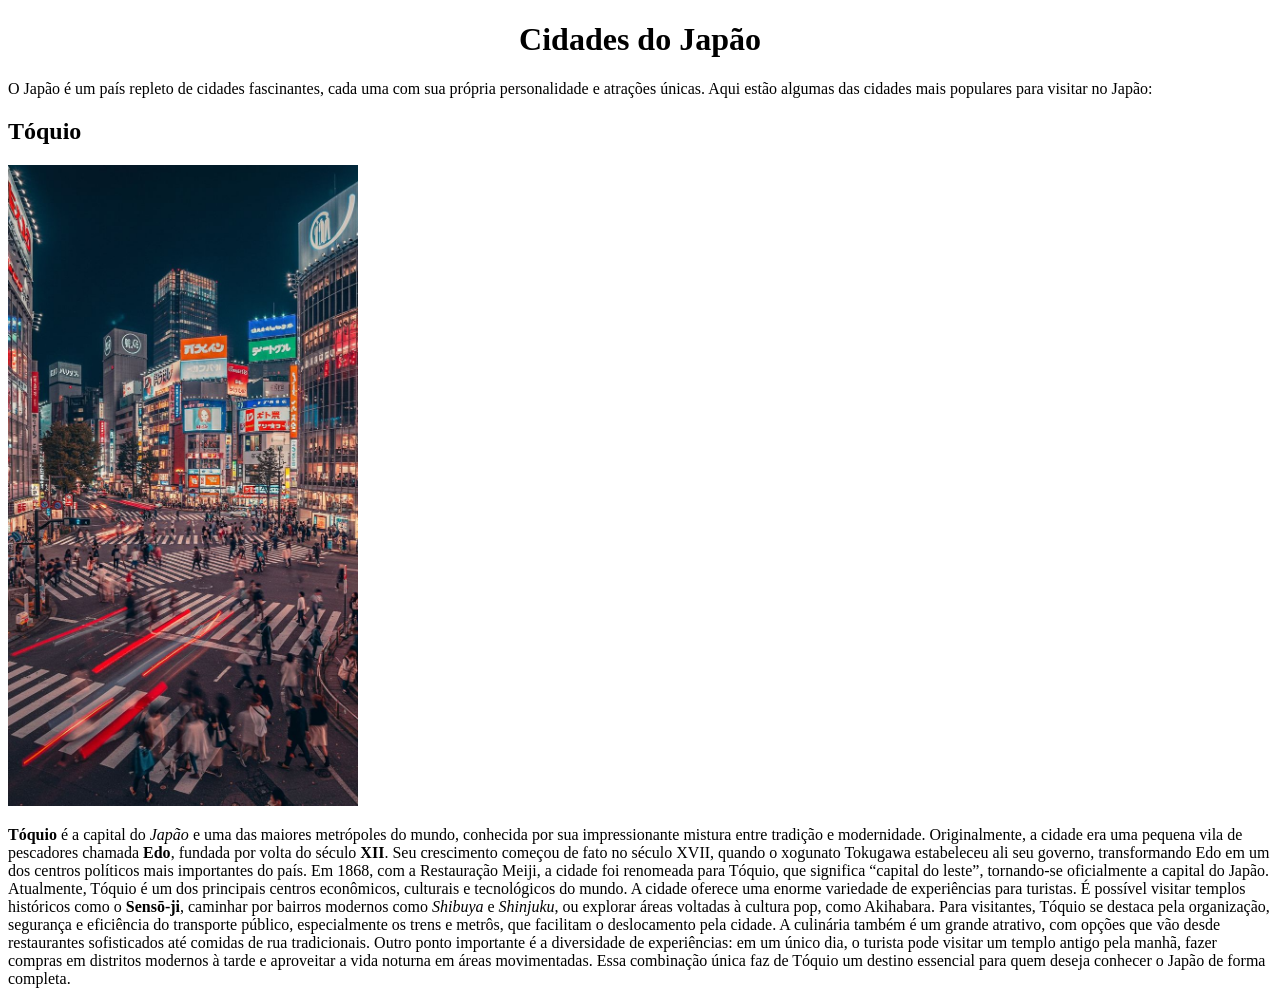
==== cidades.html @ 9c463ce1 "Initial commit" ====
<!DOCTYPE html>
<html lang="pt-br">
<head>
    <meta charset="UTF-8">
    <meta name="viewport" content="width=device-width, initial-scale=1.0">
    <title>Cidades do Japão</title>
</head>
<body>

    <h1><center>Cidades do Japão</center></h1>
    <p>O Japão é um país repleto de cidades fascinantes, cada uma com sua própria personalidade e atrações únicas. Aqui estão algumas das cidades mais populares para visitar no Japão:</p>

    <h2>Tóquio</h2>
    <img src="imagens/tokyo-fundo.jpg" alt="Visão de Tóquio" width="350">
    <p><strong>Tóquio</strong> é a capital do <em>Japão</em> e uma das maiores metrópoles do mundo, conhecida por sua impressionante mistura entre tradição e modernidade. Originalmente, a cidade era uma pequena vila de pescadores chamada <strong>Edo</strong>, fundada por volta do século <strong>XII</strong>. Seu crescimento começou de fato no século XVII, quando o xogunato Tokugawa estabeleceu ali seu governo, transformando Edo em um dos centros políticos mais importantes do país. Em 1868, com a Restauração Meiji, a cidade foi renomeada para Tóquio, que significa “capital do leste”, tornando-se oficialmente a capital do Japão.

    Atualmente, Tóquio é um dos principais centros econômicos, culturais e tecnológicos do mundo. A cidade oferece uma enorme variedade de experiências para turistas. É possível visitar templos históricos como o <strong>Sensō-ji</strong>, caminhar por bairros modernos como <em>Shibuya</em> e <em>Shinjuku</em>, ou explorar áreas voltadas à cultura pop, como Akihabara.

    Para visitantes, Tóquio se destaca pela organização, segurança e eficiência do transporte público, especialmente os trens e metrôs, que facilitam o deslocamento pela cidade. A culinária também é um grande atrativo, com opções que vão desde restaurantes sofisticados até comidas de rua tradicionais.

    Outro ponto importante é a diversidade de experiências: em um único dia, o turista pode visitar um templo antigo pela manhã, fazer compras em distritos modernos à tarde e aproveitar a vida noturna em áreas movimentadas. Essa combinação única faz de Tóquio um destino essencial para quem deseja conhecer o Japão de forma completa.</p>
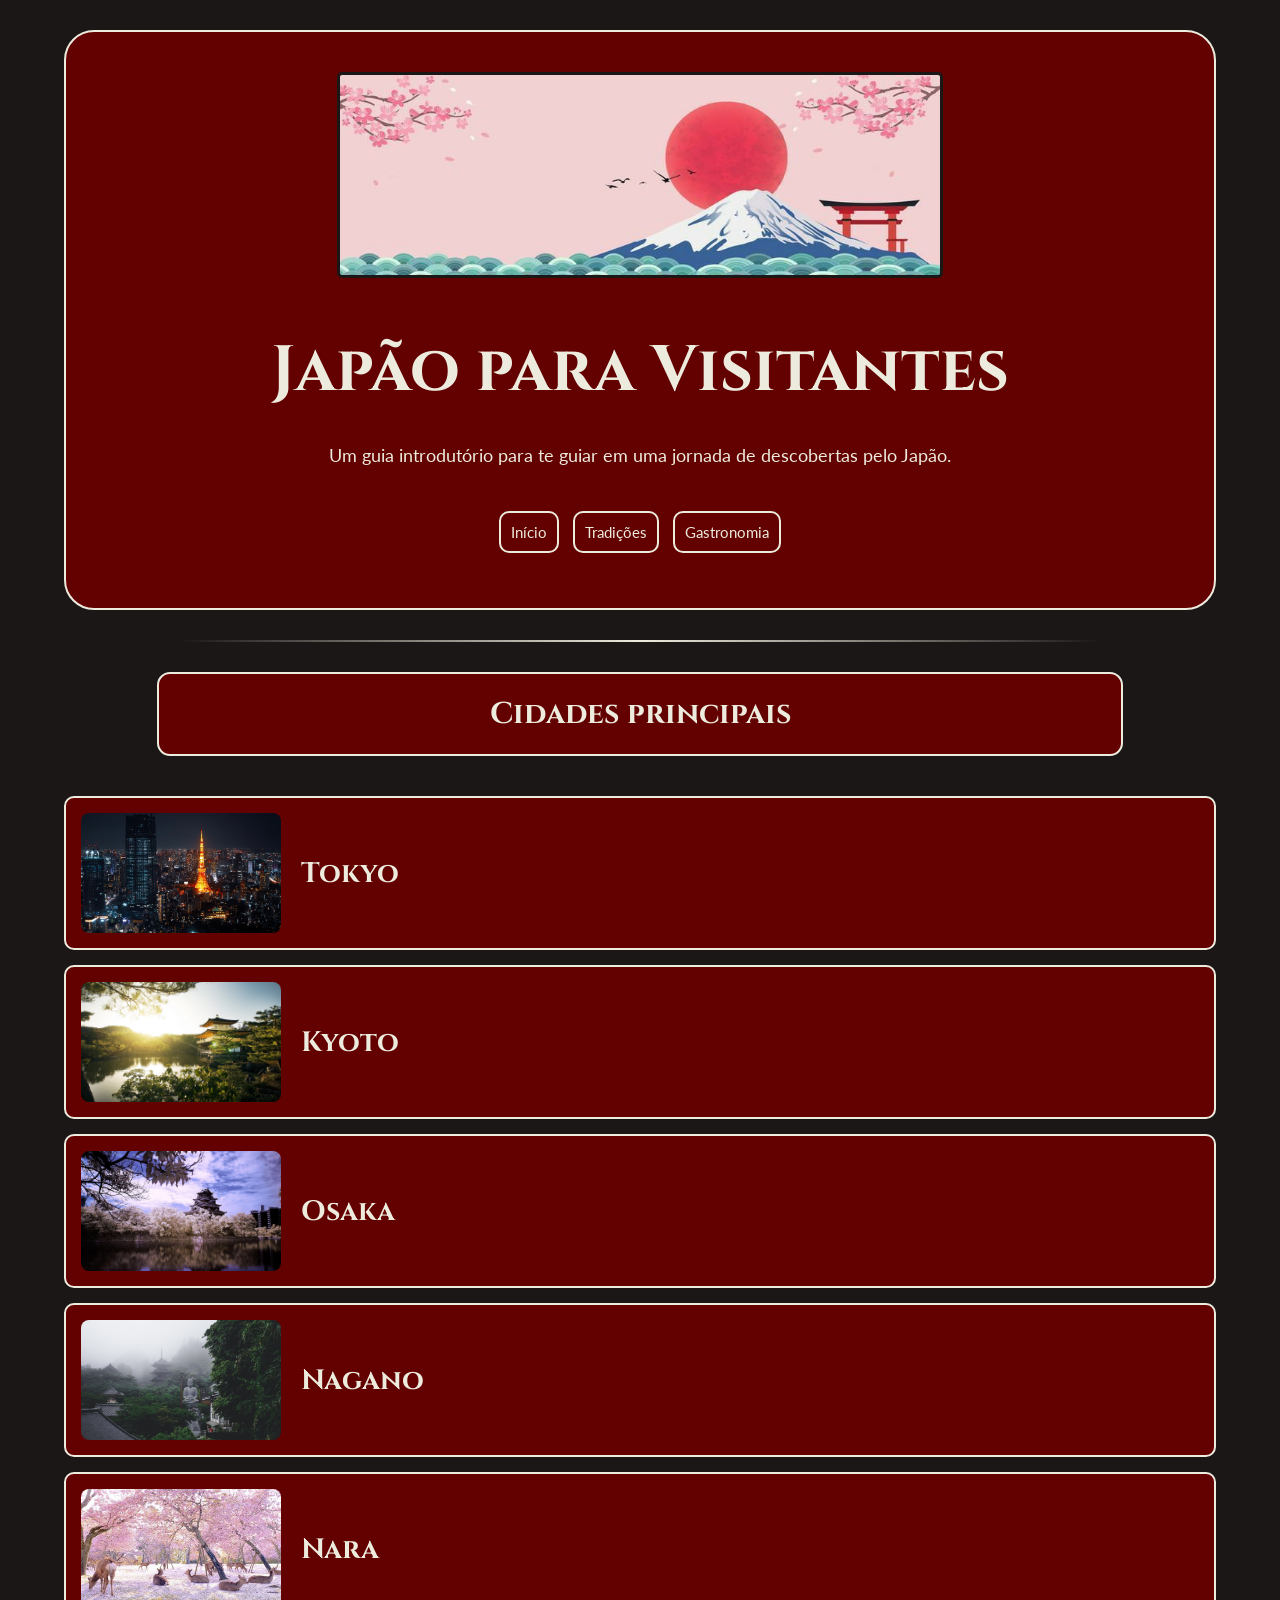
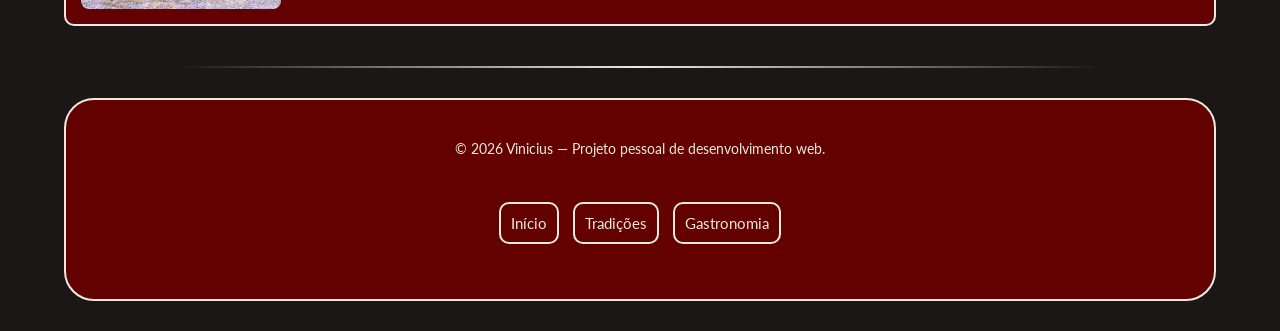
==== commit 4d222583: "Site Completo" ====
--- a/cidades.html
+++ b/cidades.html
@@ -3,19 +3,70 @@
 <head>
     <meta charset="UTF-8">
     <meta name="viewport" content="width=device-width, initial-scale=1.0">
-    <title>Cidades do Japão</title>
+    <title>日本 Para Visitantes</title>
+    <link rel="stylesheet" href="style.css">
+    <link href="https://fonts.googleapis.com/css2?family=Cinzel&family=Lato:wght@400;700&display=swap" rel="stylesheet">
 </head>
+    <header>
+        <img class="bannercenter" src="imagens/japan-banner.jpg" width="600" height="200" alt="Bandeira do Japão">
+
+            <h1 class="titulo1">Japão para Visitantes</h1>
+            <p class="textoboasvindas">Um guia introdutório para te guiar em uma jornada de descobertas pelo Japão.</p>
+
+    <div class="headerfooter">
+        <nav>
+            <a href="index.html">Início</a>
+            <a href="tradicoes.html">Tradições</a>
+            <a href="gastronomia.html">Gastronomia</a>
+        </nav>
+    </div>
+    </header>
 <body>
 
-    <h1><center>Cidades do Japão</center></h1>
-    <p>O Japão é um país repleto de cidades fascinantes, cada uma com sua própria personalidade e atrações únicas. Aqui estão algumas das cidades mais populares para visitar no Japão:</p>
+<hr>
 
-    <h2>Tóquio</h2>
-    <img src="imagens/tokyo-fundo.jpg" alt="Visão de Tóquio" width="350">
-    <p><strong>Tóquio</strong> é a capital do <em>Japão</em> e uma das maiores metrópoles do mundo, conhecida por sua impressionante mistura entre tradição e modernidade. Originalmente, a cidade era uma pequena vila de pescadores chamada <strong>Edo</strong>, fundada por volta do século <strong>XII</strong>. Seu crescimento começou de fato no século XVII, quando o xogunato Tokugawa estabeleceu ali seu governo, transformando Edo em um dos centros políticos mais importantes do país. Em 1868, com a Restauração Meiji, a cidade foi renomeada para Tóquio, que significa “capital do leste”, tornando-se oficialmente a capital do Japão.
+    <h2 class="boasvindas">Cidades principais</h2>
 
-    Atualmente, Tóquio é um dos principais centros econômicos, culturais e tecnológicos do mundo. A cidade oferece uma enorme variedade de experiências para turistas. É possível visitar templos históricos como o <strong>Sensō-ji</strong>, caminhar por bairros modernos como <em>Shibuya</em> e <em>Shinjuku</em>, ou explorar áreas voltadas à cultura pop, como Akihabara.
+<div class="cards-container">
 
-    Para visitantes, Tóquio se destaca pela organização, segurança e eficiência do transporte público, especialmente os trens e metrôs, que facilitam o deslocamento pela cidade. A culinária também é um grande atrativo, com opções que vão desde restaurantes sofisticados até comidas de rua tradicionais.
+    <a href="tokyo.html" class="cidade-card">
+        <img src="imagens/Tokyo-City-View.jpg" alt="Tokyo">
+        <h2>Tokyo</h2>
+    </a>
 
-    Outro ponto importante é a diversidade de experiências: em um único dia, o turista pode visitar um templo antigo pela manhã, fazer compras em distritos modernos à tarde e aproveitar a vida noturna em áreas movimentadas. Essa combinação única faz de Tóquio um destino essencial para quem deseja conhecer o Japão de forma completa.</p>+    <a href="kyoto.html" class="cidade-card">
+        <img src="imagens/Kyoto-View.jpg" alt="Kyoto">
+        <h2>Kyoto</h2>
+    </a>
+
+    <a href="osaka.html" class="cidade-card">
+        <img src="imagens/Osaka-View.jpg" alt="Osaka">
+        <h2>Osaka</h2>
+    </a>
+
+    <a href="nagano.html" class="cidade-card">
+        <img src="imagens/Nagano-View.jpg" alt="Nagano">
+        <h2>Nagano</h2>
+    </a>
+
+    <a href="nara.html" class="cidade-card">
+        <img src="imagens/Nara-View.jpg" alt="Nara">
+        <h2>Nara</h2>
+    </a>
+
+</div>
+
+<hr>
+
+<footer>
+        <p class="centerfooter">© 2026 Vinicius — Projeto pessoal de desenvolvimento web.</p>
+    <div class="headerfooter">
+        <nav class="navegação">
+            <a href="index.html">Início</a>
+            <a href="tradicoes.html">Tradições</a>
+            <a href="gastronomia.html">Gastronomia</a>
+        </nav>
+    </div>
+    </footer>
+</body>
+</html>
--- a/style.css
+++ b/style.css
@@ -0,0 +1,455 @@
+@charset "UTF-8";
+
+body {
+    background-color: #1B1717;
+    color: #EDEBDD;
+    width: 90%;
+    margin: 30px auto;
+}
+
+header, footer {
+    background-color: #630000;
+    border-radius: 30px;
+    border: 2px solid #EDEBDD;
+}
+header {
+    padding: 20px 20px 40px 20px;
+}
+footer {
+    padding: 20px 20px 40px 20px;
+}
+
+.bannercenter {
+    display: block;
+    max-width: 100%;
+    margin: 20px auto 50px auto;
+    border-radius: 5px;
+    border: 3px solid #1B1717;
+}
+
+.headerfooter {
+    text-align: center;
+    margin: 40px auto 10px auto;
+    width: 90%;
+}
+.headerfooter nav a {
+    color: #EDEBDD;
+    text-decoration: none;
+    font-size: 15px;
+    background-color: #630000;
+    padding: 10px 10px;
+    text-align: center;
+    border-radius: 10px;
+    border: 2px solid #EDEBDD;
+    margin: 5px;
+    display: inline-block;
+    transition: transform 0.3s margin 0.3s;
+}
+.headerfooter nav a:hover {
+    background-color: #EDEBDD;
+    color: #630000;
+    border: 2px solid #630000;
+    transform: scale(1.2);
+    margin: 0 11px;
+}
+
+hr {
+    border: none;
+    height: 2px;
+    background: linear-gradient(to right, transparent, #EDEBDD, transparent);
+    width: 80%;
+    margin: 30px auto;
+}
+
+h1, h2, h3 {
+    font-family: 'Cinzel', serif;
+}
+
+p, a, nav {
+    font-family: 'Lato', sans-serif;
+}
+
+.titulo1 {
+    text-align: center;
+    font-size: clamp(30px, 5vw, 70px);
+    margin: 20px auto 30px auto;
+}
+
+.textoboasvindas {
+    text-align: center;
+    font-size: clamp(14px, 2vw, 18px);
+    margin: 20px auto 25px auto;
+}
+
+.boasvindas {
+    text-align: center;
+    font-size: clamp(18px, 3vw, 30px);
+    margin: 20px auto;
+    border-radius: 13px;
+    border: 2px solid #EDEBDD;
+    padding: 20px;
+    background-color: #630000;
+    width: 80%;
+    color: #EDEBDD;
+}
+
+.imagemdeapresentação {
+    display: block;
+    max-width: 95%;
+    max-height: 500%;
+    margin: 35px auto 50px auto;
+    border-radius: 15px;
+    border: 2px solid #EDEBDD;
+}
+
+.sobre {
+    font-size: clamp(14px, 2vw, 20px);
+    background-color: #630000;
+    color: #EDEBDD;
+    border-radius: 20px;
+    border: 2px solid #EDEBDD;
+    padding: 20px;
+    margin-top: 30px;
+}
+
+.titulocards {
+    text-align: center;
+    font-size: clamp(18px, 3vw, 30px);
+    margin: 20px auto;
+    border-radius: 13px;
+    border: 2px solid #EDEBDD;
+    padding: 20px;
+    background-color: #630000;
+    width: 80%;
+    color: #EDEBDD;
+}
+
+.cardflex {
+    display: flex;
+    gap: 30px;
+    margin: 5vh auto;
+    width: 90% ;
+    flex-wrap: wrap;
+}
+.cardflex h3 {
+    font-size: 50px;
+    margin: 30px 0px;
+}
+
+.cardflex > div {
+    transition: transform 0.5s;
+}
+.cardflex > div:hover {
+    transform: translateY(-15px);
+    box-shadow: 0px 10px 20px rgba(0, 0, 0, 0.5);
+}
+
+.cardcities {
+    background-color: #630000;
+    border: 2px solid #EDEBDD;
+    border-radius: 10px;
+    border-width: 2px;
+    padding: 20px;
+    flex: 1;
+    text-align: center;
+    font-size: 20px;
+}
+
+.cardpoints {
+    color: #1B1717;
+    background-color: #EDEBDD;
+    border: 2px solid #630000;
+    border-radius: 10px;
+    border-width: 2px;
+    padding: 20px;
+    flex: 1;
+    text-align: center;
+    font-size: 20px;
+}
+
+.centerfooter {
+    text-align: center;
+    font-size: 14px;
+    margin: 20px auto 20px auto;
+}
+
+.cards-container {
+    display: flex;
+    flex-direction: column;
+    gap: 15px;
+    margin: 40px 0;
+}
+
+.cidade-card {
+    display: flex;
+    align-items: center;
+    gap: 20px;
+    background-color: #630000;
+    border: 2px solid #EDEBDD;
+    border-radius: 10px;
+    padding: 15px;
+    text-decoration: none;
+    color: #EDEBDD;
+    transition: transform 0.5s, box-shadow 0.5s;
+}
+
+.cidade-card:hover {
+    transform: translateX(30px);
+    box-shadow: 0px 10px 20px rgba(0, 0, 0, 0.5);
+}
+
+.cidade-card img {
+    width: 200px;
+    height: 120px;
+    object-fit: cover;
+    border-radius: 8px;
+    flex-shrink: 0;
+}
+
+.cidade-card h2 {
+    font-family: 'Cinzel', serif;
+    font-size: 28px;
+}
+
+.headerfootercidades {
+    text-align: center;
+    margin: 40px auto 10px auto;
+    width: 90%;
+}
+.headerfootercidades nav a {
+    color: #EDEBDD;
+    text-decoration: none;
+    font-size: 15px;
+    background-color: #630000;
+    padding: 10px 15px;
+    text-align: center;
+    border-radius: 10px;
+    border: 2px solid #EDEBDD;
+    margin: 5px;
+    display: inline-block;
+    transition: transform 0.5s margin 0.5s;
+}
+.headerfootercidades nav a:hover {
+    background-color: #EDEBDD;
+    color: #630000;
+    border: 2px solid #630000;
+    transform: scale(1.1);
+    margin: 5px 11px;
+}
+
+.apresentação-cidades-pontos {
+    text-align: center;
+    font-size: clamp(14px, 2vw, 20px);
+    background-color: #EDEBDD;
+    color: #1B1717;
+    border-radius: 20px;
+    border: 2px solid #630000;
+    padding: 20px;
+    margin: 0 auto;
+    width: 90%;
+}
+
+.apresentação-cidades-pontos h1 {
+    text-align: center;
+    margin-bottom: 20px;
+}
+
+.conteudo-cidades-pontos{
+    display: flex;
+    align-items: center;
+    justify-content: space-around;
+    gap: 20px;
+    padding-bottom: 20px;
+}
+
+.apresentação-cidades-pontos img {
+    width: 32%;
+    border-radius: 10px;;
+    border: 2px solid #630000;
+    transition: transform 0.5s, box-shadow 0.5s;
+}
+.conteudo-cidades-pontos img:hover {
+    transform: scale(1.05);
+    box-shadow: 0px 10px 20px rgba(0, 0, 0, 0.3);
+}
+
+.conteudo-cidades-pontos p {
+    max-width: 550px;
+    max-height: 500px;
+    overflow-y: auto;
+    box-sizing: border-box;
+    text-align: justify;
+    padding-right: 10px;
+    transition: transform 0.5s, box-shadow 0.5s;
+    padding: 10px;
+    border-radius: 6px;
+        border: 2px solid #630000;
+}
+.conteudo-cidades-pontos p:hover {
+    transform: scale(1.02);
+    box-shadow: 0px 10px 20px rgba(0, 0, 0, 0.3);
+}
+
+.conteudo-cidades-pontos p::-webkit-scrollbar {
+    width: 6px;
+}
+
+.conteudo-cidades-pontos p::-webkit-scrollbar-track {
+    background: #EDEBDD;
+}
+
+.conteudo-cidades-pontos p::-webkit-scrollbar-thumb {
+    background-color: #630000;
+    border-radius: 10px;
+}
+
+
+/* CONTEUDO INVERTIDO */
+.conteudo-cidades-pontos.invertido {
+    flex-direction: row-reverse;
+}
+
+.apresentação-pontos-turisticos {
+    text-align: center;
+    justify-content: space-around;
+    font-size: clamp(14px, 2vw, 20px);
+    background-color: #630000;
+    color: #EDEBDD;
+    border-radius: 20px;
+    border: 2px solid #EDEBDD;
+    padding: 20px;
+    margin: 0 auto;
+    width: 90%;
+}
+
+.conteudo-cidades-pontos.invertido {
+    margin: 0 auto;
+}
+
+.conteudo-cidades-pontos.invertido img {
+    width: 25%;
+    border-radius: 10px;
+    border: 2px solid #EDEBDD;
+    transition: transform 0.5s, box-shadow 0.5s;
+}
+
+.conteudo-cidades-pontos.invertido p {
+    max-width: 550px;
+    max-height: 500px;
+    overflow-y: auto;
+    box-sizing: border-box;
+    text-align: justify;
+    padding-right: 10px;
+    transition: transform 0.5s, box-shadow 0.5s;
+    padding: 10px;
+    border-radius: 6px;
+        border: 2px solid #EDEBDD;
+}
+.conteudo-cidades-pontos.invertido p::-webkit-scrollbar {
+    width: 6px;
+}
+
+.conteudo-cidades-pontos.invertido p::-webkit-scrollbar-track {
+    background: #630000;
+}
+
+.conteudo-cidades-pontos.invertido p::-webkit-scrollbar-thumb {
+    background-color: #EDEBDD;
+    border-radius: 10px;
+}
+
+
+/* PÁGINA DAS TRADIÇÕES */
+
+.grid-tradicoes {
+    display: grid;
+    grid-template-columns: 1fr 1fr;
+    gap: 20px;
+    margin: 40px 0;
+    width: 90%;
+    margin-left: auto;
+    margin-right: auto;
+}
+
+.card-tradicao {
+    background-color: #630000;
+    border: 2px solid #EDEBDD;
+    border-radius: 10px;
+    padding: 20px;
+    display: flex;
+    align-items: center;
+    justify-content: space-around;
+    gap: 15px;
+    transition: transform 0.3s, box-shadow 0.3s;
+}
+
+.card-tradicao:hover {
+    transform: translateY(-5px);
+    box-shadow: 0px 10px 20px rgba(0, 0, 0, 0.5);
+}
+
+.card-tradicao img {
+    width: clamp(80px, 100%, 150px);
+    height: 100%;
+    object-fit: cover;
+    border-radius: 8px;
+    flex-shrink: 0;
+}
+
+/*.card-tradicao:last-child {
+    grid-column: 1 / -1;
+    width: 50%;
+    margin: 0 auto;
+}*/
+
+.scroll-box {
+    max-height: 300px;
+    overflow-y: auto;
+    padding: 10px;
+    border: 2px solid #EDEBDD;
+    border-radius: 6px;
+    text-align: left;
+    flex: 1;
+    min-width: 0;
+}
+
+.scroll-box h3 {
+    text-align: center;
+}
+
+.scroll-box::-webkit-scrollbar {
+    width: 6px;
+}
+
+.scroll-box::-webkit-scrollbar-track {
+    background: #630000;
+}
+
+.scroll-box::-webkit-scrollbar-thumb {
+    background-color: #EDEBDD;
+    border-radius: 10px;
+}
+
+/* telas menores — vira 1 coluna */
+@media (max-width: 600px) {
+    .grid-tradicoes {
+        grid-template-columns: 1fr;
+    }
+
+    .card-tradicao:last-child {
+        width: 100%;
+    }
+
+    .card-tradicao {
+        flex-direction: column;
+    }
+
+    .card-tradicao img {
+        width: 100%;
+        height: 150px;
+    }
+}
+
+
+/* PÁGINA DA GASTRONOMIA */
+
